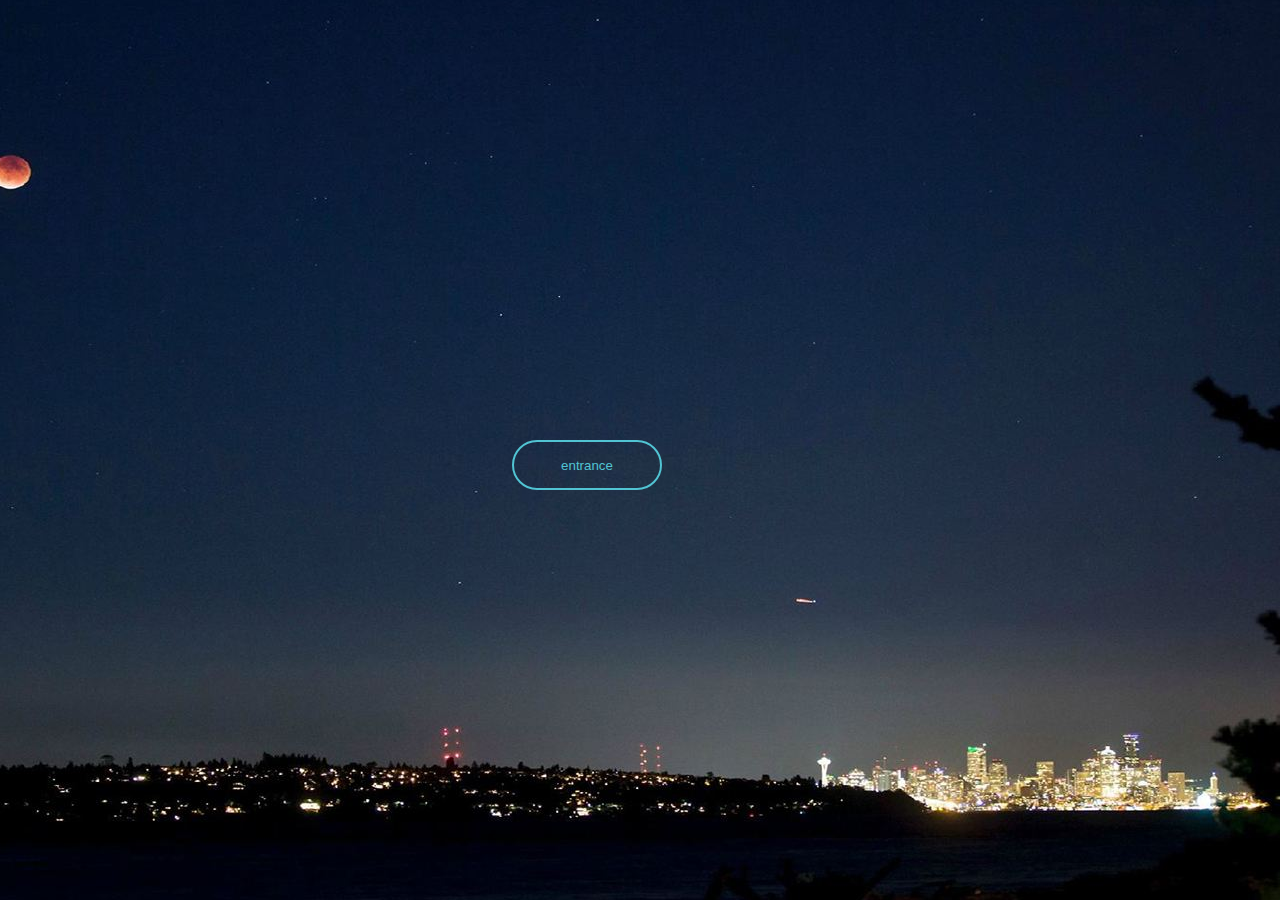
==== index.html @ f319de3f "Initial commit" ====
<!DOCTYPE html>
<html lang="en">
<head>
    <meta charset="UTF-8">
    <meta name="viewport" content="width=device-width,initial-scale=1.0, minimum-scale=1.0, maximum-scale=1.0, user-scalable=no"/><!--配适手机电脑-->
    <title>花开之时</title>
    <link rel="stylesheet" href="css/reset.css">
    <link rel="stylesheet" type="text/css" href="css/index.css">
    <link rel="stylesheet" href="css/button.css">
    <style>
        body{
              width:100%;
              height:100%;
              background-image:url("img/5.jpg");
              background-repeat:no-repeat;
              background-position:center;
              background-attachment: fixed ; /*在页面中如何加入不是满铺的背景图片,拉动页面时背景图不动*/
    }
    </style>
</head>
<body>
<a href="home.html">
    <div class="demo"><button class="noselect">
        <span>entrance</span>
        <svg xmlns="http://www.w3.org/2000/svg" width="24" height="24" viewBox="0 0 24 24"><path d="M0 11c2.761.575 6.312 1.688 9 3.438 3.157-4.23 8.828-8.187 15-11.438-5.861 5.775-10.711 12.328-14 18.917-2.651-3.766-5.547-7.271-10-10.917z"/></svg>
    </button></div></a>
</body>
</html>
---- css/index.css ----
.demo {
	position:absolute;
	width:256px;
	height:20px;
	left:0;
	right:0;
	top:0;
	bottom:0;
	margin:auto;

}/*居中*/
---- css/button.css ----
.noselect {
  -webkit-touch-callout: none;
    -webkit-user-select: none;
     -khtml-user-select: none;
       -moz-user-select: none;
        -ms-user-select: none;
            user-select: none;
		-webkit-tap-highlight-color: transparent;
}

button {
	width: 150px;
	height: 50px;
	background: none;
	border: 2px solid #51c4d3;
	border-radius: 50px;
	cursor: pointer;
	display: flex;
	align-items: center;
	justify-content: center;
	transition: 500ms;
}

span, svg {
	position: absolute;
	color: #51c4d3;
	fill: transparent;
}

button:hover {
	font-size: 14px;
}

button:focus {
	outline: none;
	border: 2px solid transparent;
	width: 50px;
	border-left: 2px solid #51c4d3;
	border-bottom: 2px solid #51c4d3;
	animation: spin 2s 500ms forwards;
}

button:focus span {
	color: transparent;
}

button:focus svg {
	animation: check 500ms 2300ms forwards;
}

@keyframes spin {
	80%{border: 2px solid transparent;
			border-left: 2px solid #51c4d3;}
	100%{transform: rotate(1080deg);
		border: 2px solid #51c4d3;}
}

@keyframes check {
	to{fill: #51c4d3}
}

@keyframes circle {
	to{border: 2px solid #51c4d3;}
}
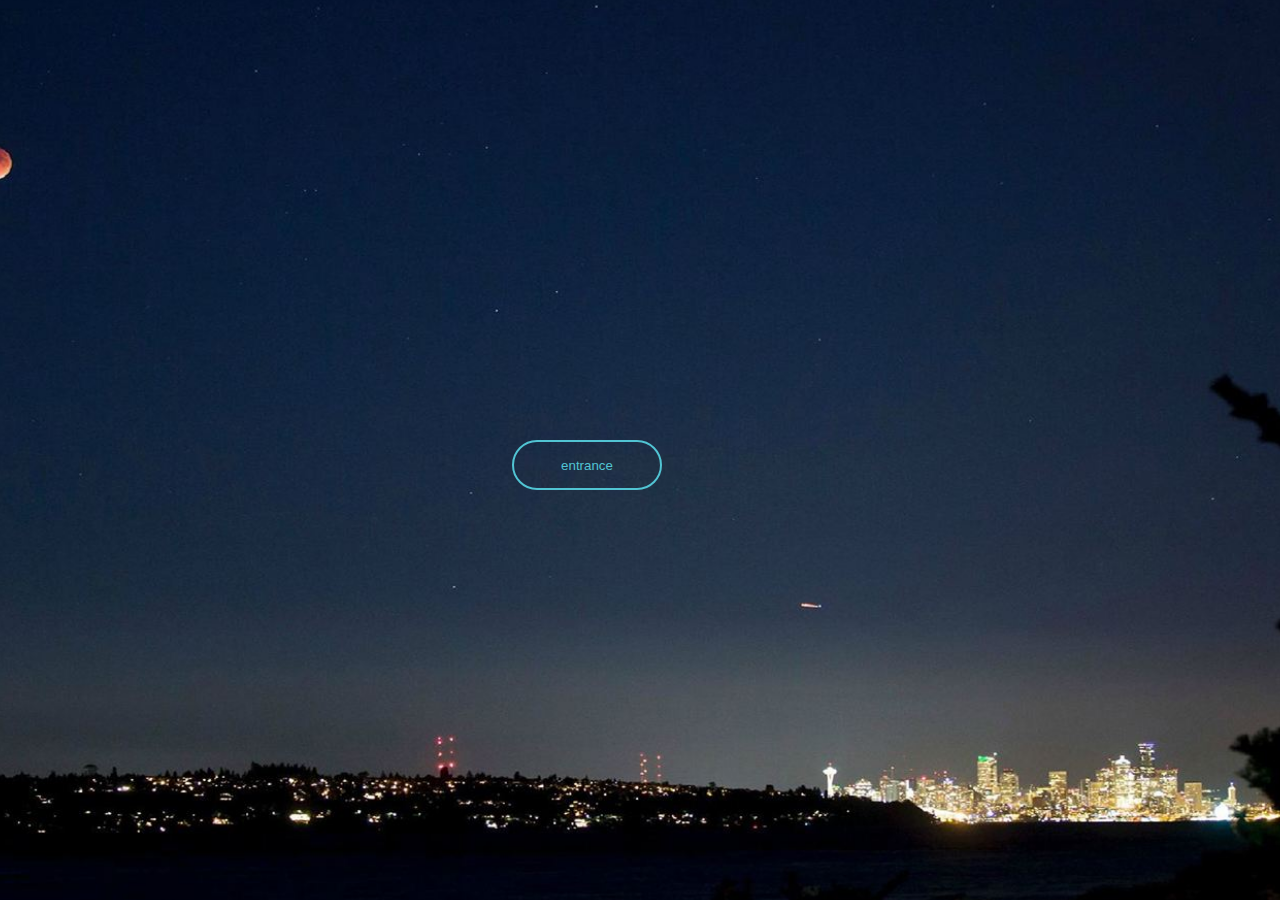
==== commit b703fa0c: "git commit" ====
--- a/index.html
+++ b/index.html
@@ -14,6 +14,7 @@
               background-image:url("img/5.jpg");
               background-repeat:no-repeat;
               background-position:center;
+              background-size: 1980px auto;
               background-attachment: fixed ; /*在页面中如何加入不是满铺的背景图片,拉动页面时背景图不动*/
     }
     </style>
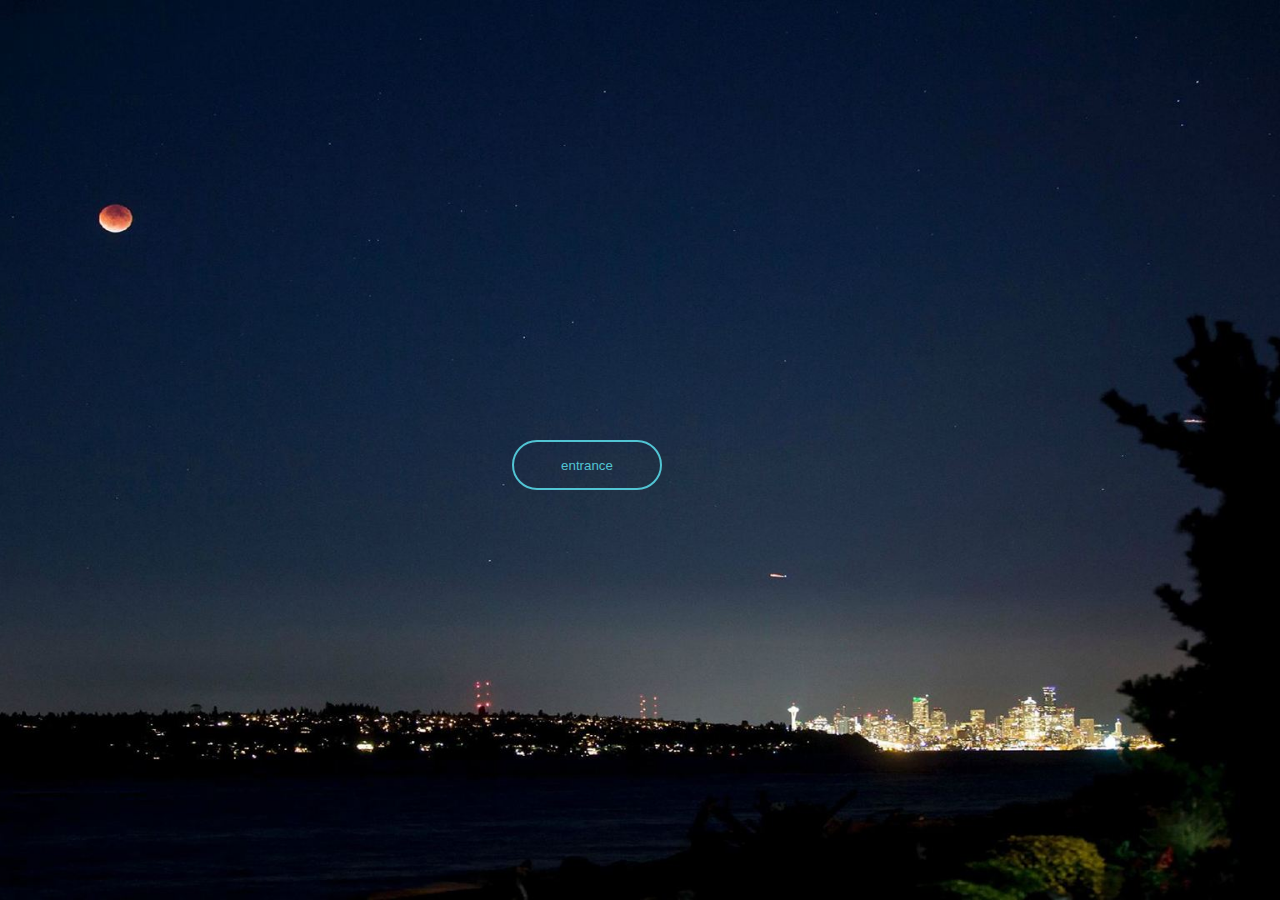
==== commit 747c3397: "git commit" ====
--- a/index.html
+++ b/index.html
@@ -14,7 +14,7 @@
               background-image:url("img/5.jpg");
               background-repeat:no-repeat;
               background-position:center;
-              background-size: 1980px auto;
+              background-size: cover;
               background-attachment: fixed ; /*在页面中如何加入不是满铺的背景图片,拉动页面时背景图不动*/
     }
     </style>
